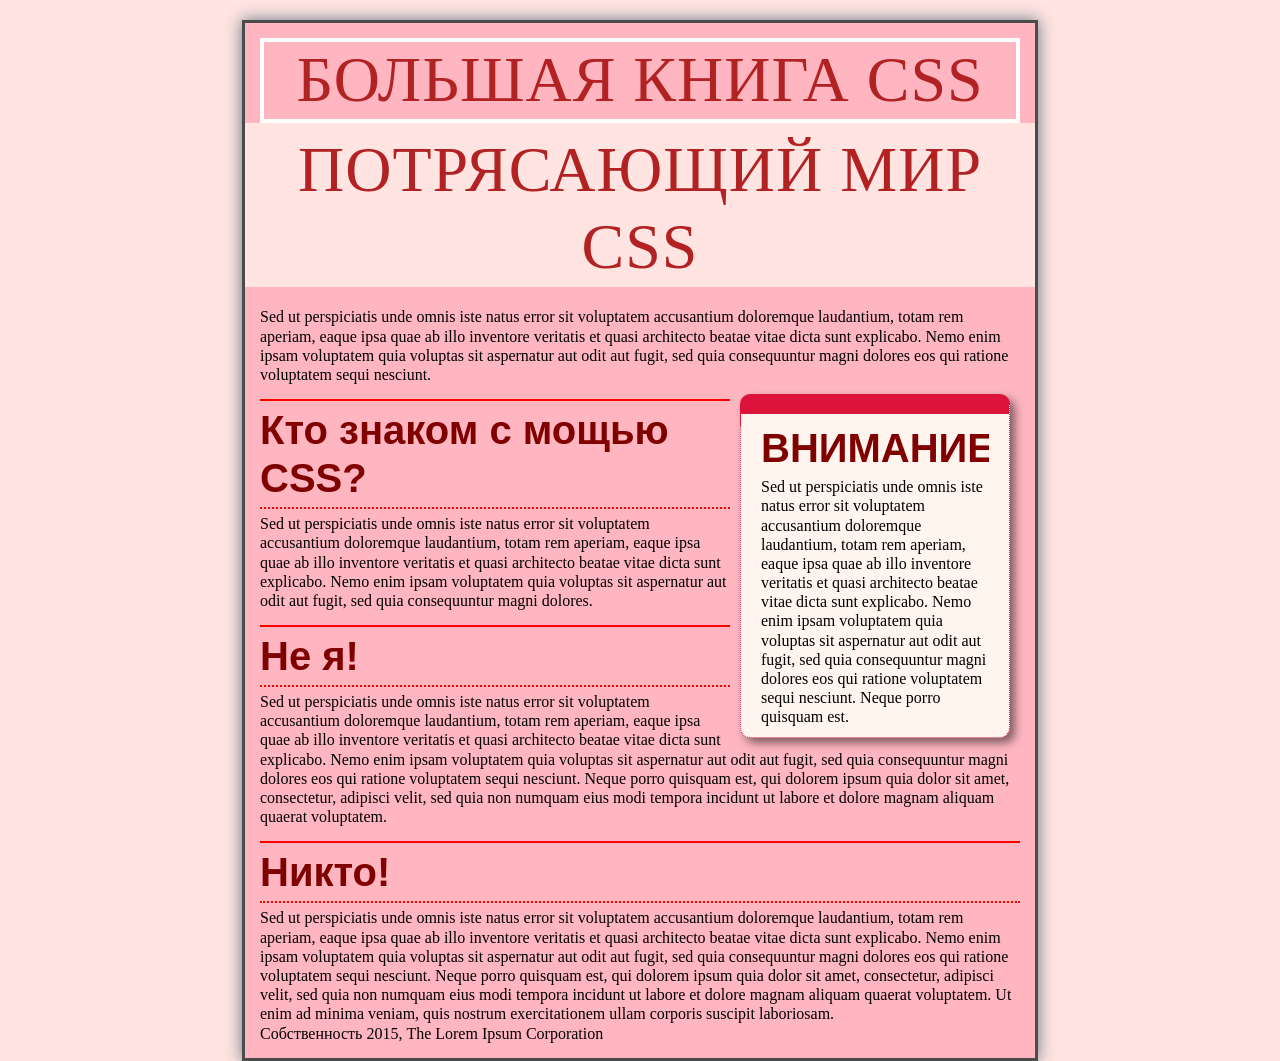
==== index2.html @ 2669c155 "Поля, отступы, границы" ====
<!doctype html>
<html>
<head>
<meta charset="UTF-8">
<title>Поля, отступы, границы и фон</title>
<link rel="stylesheet" href="main2.css">
</head>

<body id="article">
  <div id="banner"><h1 class="visual"> Большая книга CSS </h1>
  </div>

  <h1>Потрясающий мир CSS</h1>
  <p>Sed ut perspiciatis unde omnis iste natus error sit voluptatem accusantium doloremque laudantium, totam rem aperiam, eaque ipsa quae ab illo inventore veritatis et quasi architecto beatae vitae dicta sunt explicabo. Nemo enim ipsam voluptatem quia voluptas sit aspernatur aut odit aut fugit, sed quia consequuntur magni dolores eos qui ratione voluptatem sequi nesciunt. </p> 
 <div class="sidebar">
    <h2>ВНИМАНИЕ</h2>
    <p class="note">Sed ut perspiciatis unde omnis iste natus error sit voluptatem accusantium doloremque laudantium, totam rem aperiam, eaque ipsa quae ab illo inventore veritatis et quasi architecto beatae vitae dicta sunt explicabo. Nemo enim ipsam voluptatem quia voluptas sit aspernatur aut odit aut fugit, sed quia consequuntur magni dolores eos qui ratione voluptatem sequi nesciunt. Neque porro quisquam est.</p>
  </div>
  <h2>Кто знаком с мощью CSS?</h2>
  <p>Sed ut perspiciatis unde omnis iste natus error sit voluptatem accusantium doloremque laudantium, totam rem aperiam, eaque ipsa quae ab illo inventore veritatis et quasi architecto beatae vitae dicta sunt explicabo. Nemo enim ipsam voluptatem quia voluptas sit aspernatur aut odit aut fugit, sed quia consequuntur magni dolores.</p>
<h2>Не я!</h2>
<p>Sed ut perspiciatis unde omnis iste natus error sit voluptatem accusantium doloremque laudantium, totam rem aperiam, eaque ipsa quae ab illo inventore veritatis et quasi architecto beatae vitae dicta sunt explicabo. Nemo enim ipsam voluptatem quia voluptas sit aspernatur aut odit aut fugit, sed quia consequuntur magni dolores eos qui ratione voluptatem sequi nesciunt. Neque porro quisquam est, qui dolorem ipsum quia dolor sit amet, consectetur, adipisci velit, sed quia non numquam eius modi tempora incidunt ut labore et dolore magnam aliquam quaerat voluptatem. </p>
  <h2>Никто!</h2>
  <p>Sed ut perspiciatis unde omnis iste natus error sit voluptatem accusantium doloremque laudantium, totam rem aperiam, eaque ipsa quae ab illo inventore veritatis et quasi architecto beatae vitae dicta sunt explicabo. Nemo enim ipsam voluptatem quia voluptas sit aspernatur aut odit aut fugit, sed quia consequuntur magni dolores eos qui ratione voluptatem sequi nesciunt. Neque porro quisquam est, qui dolorem ipsum quia dolor sit amet, consectetur, adipisci velit, sed quia non numquam eius modi tempora incidunt ut labore et dolore magnam aliquam quaerat voluptatem. Ut enim ad minima veniam, quis nostrum exercitationem ullam corporis suscipit laboriosam.</p>
  <p>Собственность 2015, The Lorem Ipsum Corporation</p>
</body>
</html>
---- main2.css ----
/* сброс стилей браузера */
html, body, div, span, object, iframe, h1, h2, h3, h4, h5, h6, p, blockquote, pre, a, abbr, acronym, address, big, cite, code, del, dfn, em, img, ins, kbd, q, s, samp,small, strike, strong, sub, sup, tt, var, b, u, i, center, dl, dt, dd, ol, ul, li, fieldset, form, label, legend,
table, caption, tbody, tfoot, thead, tr, th, td, article, aside, canvas, details, embed, 
figure, figcaption, footer, header, hgroup, menu, nav, output, ruby, section, summary,
time, mark, audio, video {
  margin: 0;
  padding: 0;
  border: 0;
  font-size: 100%;
  vertical-align: baseline;
}
article, aside, details, figcaption, figure, footer, header, hgroup, menu, nav, section {
  display: block;
}
body {
  line-height: 1.2;
}
ol { 
  padding-left: 1.4em;
  list-style: decimal;
}
ul {
  padding-left: 1.4em;
  list-style: square;
}
table {
  border-collapse: collapse;
  border-spacing: 0;
} 
/* конец кода сброса стилей браузера */
html {
	background-color: #FFE4E1;
}
body {
	background-color: #FFB6C1;
	border: 3px solid rgb(75,75,75);
	max-width: 760px;
	margin-top: 20px;
	margin-left: auto;
	margin-right: auto;
	padding: 15px;
	box-shadow: 0 0 15px rgba(44,82,100,0.75);
}
h1{
	font-size: 4em;
	font-family: Georgia, "Times New Roman", Times, serif;
	font-weight: normal;
	text-align: center;
	letter-spacing: 1px;
	color: #B22222;
	text-transform: uppercase;
	background-color: #FFE4E1;
	padding: 9px 15px 2px 15px;
	margin: 0 -15px 20px -15px;
}
h2 {
	font-size: 2.5em;
	font-family: "Arial Narrow", Arial, Helvetica, sans-serif;
	color: #800000;
	border-top: 2px solid red;
	border-bottom: 2px dotted rgb(255,0,0);
	padding-top: 5px;
	padding-bottom: 5px;
	margin: 15px 0 5px 0;
	overflow: hidden;
}
.sidebar {
	width: 30%;
	float: right;
	margin: 10px;
	background: #FFF5EE;
	padding: 10px 20px;
	border: 1px dotted #DC143C;
	border-top: 20px solid #DC143C;
	border-radius: 10px;
	box-shadow: 5px 5px 10px rgba(0,0,0,0.5);
}
.sidebar h2 {
	border: none;
	margin-top: 0;
	padding: 0;
}
.visual {
	max-width: 760px;
	margin: 0 auto;
	padding: 0 10px;
	border: 4px solid white;
	background: url(./images/banner2.avif) repeat-x;
	background-size: auto 140px;
}
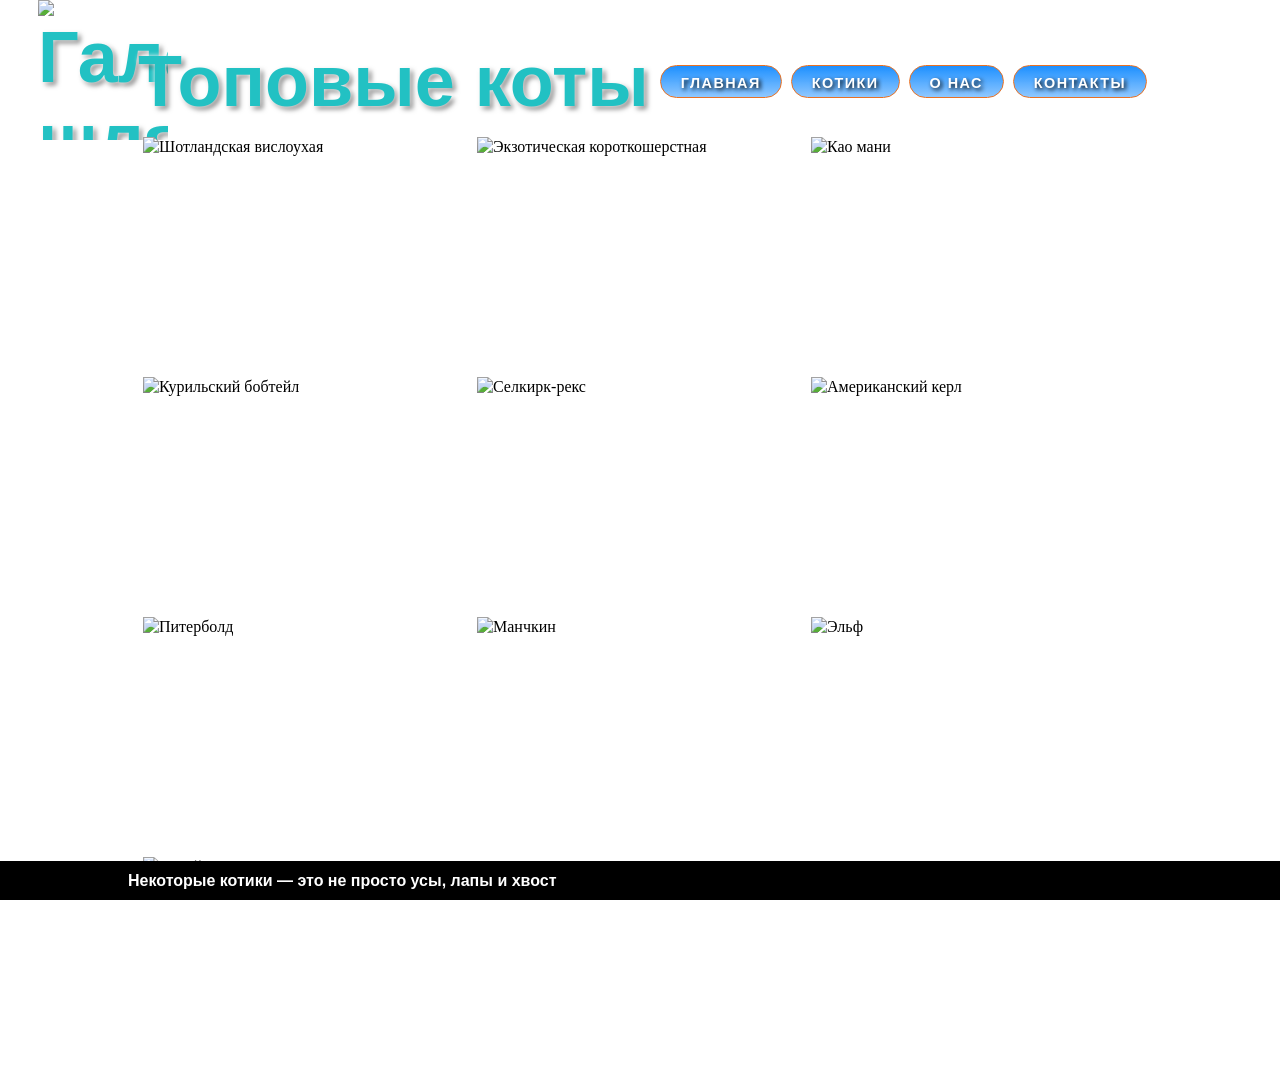
==== commit cee160ab: "Фотогалерея2" ====
--- a/index2.html
+++ b/index2.html
@@ -2,26 +2,67 @@
 <html>
 <head>
 <meta charset="UTF-8">
-<title>Поля, отступы, границы и фон</title>
-<link rel="stylesheet" href="main2.css">
+<title>TOP CAT</title>
+<link href="styles.css" rel="stylesheet">
 </head>
-
-<body id="article">
-  <div id="banner"><h1 class="visual"> Большая книга CSS </h1>
-  </div>
-
-  <h1>Потрясающий мир CSS</h1>
-  <p>Sed ut perspiciatis unde omnis iste natus error sit voluptatem accusantium doloremque laudantium, totam rem aperiam, eaque ipsa quae ab illo inventore veritatis et quasi architecto beatae vitae dicta sunt explicabo. Nemo enim ipsam voluptatem quia voluptas sit aspernatur aut odit aut fugit, sed quia consequuntur magni dolores eos qui ratione voluptatem sequi nesciunt. </p> 
- <div class="sidebar">
-    <h2>ВНИМАНИЕ</h2>
-    <p class="note">Sed ut perspiciatis unde omnis iste natus error sit voluptatem accusantium doloremque laudantium, totam rem aperiam, eaque ipsa quae ab illo inventore veritatis et quasi architecto beatae vitae dicta sunt explicabo. Nemo enim ipsam voluptatem quia voluptas sit aspernatur aut odit aut fugit, sed quia consequuntur magni dolores eos qui ratione voluptatem sequi nesciunt. Neque porro quisquam est.</p>
-  </div>
-  <h2>Кто знаком с мощью CSS?</h2>
-  <p>Sed ut perspiciatis unde omnis iste natus error sit voluptatem accusantium doloremque laudantium, totam rem aperiam, eaque ipsa quae ab illo inventore veritatis et quasi architecto beatae vitae dicta sunt explicabo. Nemo enim ipsam voluptatem quia voluptas sit aspernatur aut odit aut fugit, sed quia consequuntur magni dolores.</p>
-<h2>Не я!</h2>
-<p>Sed ut perspiciatis unde omnis iste natus error sit voluptatem accusantium doloremque laudantium, totam rem aperiam, eaque ipsa quae ab illo inventore veritatis et quasi architecto beatae vitae dicta sunt explicabo. Nemo enim ipsam voluptatem quia voluptas sit aspernatur aut odit aut fugit, sed quia consequuntur magni dolores eos qui ratione voluptatem sequi nesciunt. Neque porro quisquam est, qui dolorem ipsum quia dolor sit amet, consectetur, adipisci velit, sed quia non numquam eius modi tempora incidunt ut labore et dolore magnam aliquam quaerat voluptatem. </p>
-  <h2>Никто!</h2>
-  <p>Sed ut perspiciatis unde omnis iste natus error sit voluptatem accusantium doloremque laudantium, totam rem aperiam, eaque ipsa quae ab illo inventore veritatis et quasi architecto beatae vitae dicta sunt explicabo. Nemo enim ipsam voluptatem quia voluptas sit aspernatur aut odit aut fugit, sed quia consequuntur magni dolores eos qui ratione voluptatem sequi nesciunt. Neque porro quisquam est, qui dolorem ipsum quia dolor sit amet, consectetur, adipisci velit, sed quia non numquam eius modi tempora incidunt ut labore et dolore magnam aliquam quaerat voluptatem. Ut enim ad minima veniam, quis nostrum exercitationem ullam corporis suscipit laboriosam.</p>
-  <p>Собственность 2015, The Lorem Ipsum Corporation</p>
+<body>
+<header>
+<h1>Топовые коты <img src="images/hat2.png" width="130" height="140" alt="Галерея шляп" class="badge"></h1>
+<nav>
+	<ul>
+		<li><a href="#">Главная</a></li>
+		<li><a href="#">Котики</a></li>
+		<li><a href="#">О нас</a></li>
+		<li><a href="#">Контакты</a></li>
+	</ul>
+</nav>
+</header>
+<div class="gallery">
+<figure>
+<img src="images/cat1.png" width="300" height="210" alt="Шотландская вислоухая">
+<figcaption><strong>Шотландская вислоухая</strong> Эта порода, появившаяся в результате генетической мутации в 1961 году, сегодня одна из самых популярных в мире — кроме облика мягкой игрушки, шотландские вислоухие славятся чрезвычайно ласковой натурой.</figcaption>
+</figure>
+<figure>
+<img src="images/cat2.jpg" width="300" height="210" alt="Экзотическая короткошерстная">
+<figcaption><strong>Экзотическая короткошерстная</strong> Появились они в результате скрещивания американской гладкошерстной и персидской кошек — гибрид получил густую и пышную плюшевую шубку и вздернутый до небес нос.</figcaption>
+</figure>
+<figure>
+<img src="images/cat3.jpg" width="300" height="210" alt="Као мани">
+<figcaption><strong>Као мани</strong> В стародавние времена в Таиланде считалось, что белоснежные коты с необыкновенно ясными глазами приносят удачу .</figcaption>
+</figure>
+<figure>
+<img src="images/cat4.jpg" width="300" height="210" alt="Курильский бобтейл">
+<figcaption><strong>Курильский бобтейл</strong>Эти крупные коты с большой головой и сильными лапами имеют вместо хвоста забавный помпон. Предполагают, что на Курилах встретились японские бобтейлы — местные кошки с коротким искривленным хвостом — и коты сибирские.</figcaption>
+</figure>
+<figure>
+<img src="images/cat5.jpg" width="300" height="210" alt="Селкирк-рекс">
+<figcaption><strong>Селкирк-рекс</strong> «Кот в овечьей шкуре» — вот как называют этого пушистика, и не зря. Он относится к породам семейства рексов — их объединяет одна и та же генетическая мутация, из-за которой их шерсть становится кучерявой.</figcaption>
+</figure>
+<figure>
+<img src="images/cat6.jpg" width="300" height="210" alt="Американский керл">
+<figcaption><strong>Американский керл</strong>  Американские керлы выглядели бы как обычные мурлыки, хотя и довольно симпатичные, но что делает их особенными — это их уши. Мало того что они твердые, почти как у человека, так еще и загибаются назад под углом до 180 градусов.</figcaption>
+</figure>
+<figure>
+<img src="images/cat7.jpg" width="300" height="210" alt="Питерболд">
+<figcaption><strong>Питерболд</strong> Плод союза донского сфинкса и ориентальной кошки, от отца он унаследовал кожу практически без шерсти, от матери — грациозное тело, удлиненную морду, миндалевидные глаза и большие красивые уши.</figcaption>
+</figure>
+<figure>
+<img src="images/cat8.jpg" width="300" height="210" alt="Манчкин">
+<figcaption><strong>Манчкин</strong> В мире кошачьих это создание убедительно играет роль таксы. Из-за непропорционально коротких конечностей манчкин возвышается над землей совсем ненамного. </figcaption>
+</figure>
+<figure>
+<img src="images/cat9.webp" width="300" height="210" alt="Эльф">
+<figcaption><strong>Эльф</strong> Одни из самых странных на вид кошек появились в результате скрещивания двух пород, которые уже сами по себе были странными на вид, — сфинкса и американского керла. </figcaption>
+</figure>
+<figure>
+<img src="images/cat10.jpg" width="300" height="210" alt="Ликой">
+<figcaption><strong>Ликой</strong> Этих котов еще называют кошками-оборотнями, потому что они выглядят ровно так, как положено выглядеть ужасу, крадущемуся под покровом ночи. </figcaption>
+</figure>
+</div>
+<footer>
+<div class="copyright">
+<p>Некоторые котики — это не просто усы, лапы и хвост</p>
+</div>
+</footer>
 </body>
 </html>
--- a/styles.css
+++ b/styles.css
@@ -0,0 +1,186 @@
+/* сброс стилей браузера */
+html, body, div, span, object, iframe, h1, h2, h3, h4, h5, h6, p, blockquote, pre, a, abbr, acronym, address, big, cite, code, del, dfn, em, img, ins, kbd, q, s, samp,small, strike, strong, sub, sup, tt, var, b, u, i, center, dl, dt, dd, ol, ul, li, fieldset, form, label, legend,
+table, caption, tbody, tfoot, thead, tr, th, td, article, aside, canvas, details, embed, 
+figure, figcaption, footer, header, hgroup, menu, nav, output, ruby, section, summary,
+time, mark, audio, video {
+	margin: 0;
+	padding: 0;
+	border: 0;
+	font-size: 100%;
+	vertical-align: baseline;
+}
+article, aside, details, figcaption, figure, footer, header, hgroup, menu, nav, section {
+	display: block;
+}
+body {
+	line-height: 1.2;
+}
+ol { 
+	padding-left: 1.4em;
+	list-style: decimal;
+}
+ul {
+	padding-left: 1.4em;
+	list-style: square;
+}
+table {
+	border-collapse: collapse;
+	border-spacing: 0;
+} 
+/* конец кода сброса стилей браузера */
+
+/* веб-шрифты */
+
+@font-face {
+    font-family: 'Titillium';
+    src: url('fonts/TitilliumText22L001-webfont.eot');
+    src: url('fonts/TitilliumText22L001-webfont.eot?#iefix') format('embedded-opentype'),
+         url('fonts/TitilliumText22L001-webfont.woff') format('woff'),
+         url('fonts/TitilliumText22L001-webfont.ttf') format('truetype'),
+         url('fonts/TitilliumText22L001-webfont.svg#TitilliumText22LThin') format('svg');
+    font-weight: 100;
+    font-style: normal;
+}
+@font-face {
+    font-family: 'Titillium';
+    src: url('fonts/TitilliumText22L003-webfont.eot');
+    src: url('fonts/TitilliumText22L003-webfont.eot?#iefix') format('embedded-opentype'),
+         url('fonts/TitilliumText22L003-webfont.woff') format('woff'),
+         url('fonts/TitilliumText22L003-webfont.ttf') format('truetype'),
+         url('fonts/TitilliumText22L003-webfont.svg#TitilliumText22LRegular') format('svg');
+    font-weight: 400;
+    font-style: normal;
+}
+@font-face {
+    font-family: 'Titillium';
+    src: url('fonts/TitilliumText22L005-webfont.eot');
+    src: url('fonts/TitilliumText22L005-webfont.eot?#iefix') format('embedded-opentype'),
+         url('fonts/TitilliumText22L005-webfont.woff') format('woff'),
+         url('fonts/TitilliumText22L005-webfont.ttf') format('truetype'),
+         url('fonts/TitilliumText22L005-webfont.svg#TitilliumText22LBold') format('svg');
+    font-weight: 700;
+    font-style: normal;
+}
+body {
+	max-width: 1024px;
+	margin: 0 auto;	
+}
+header h1 {
+	font: 700 72px Titillium, Arial, sans-serif;
+	color: rgb(34,193,195);
+	text-shadow: 0 0 5px white,
+	             3px 3px 5px rgba(0,0,0,.5);
+}
+nav ul {
+	margin: 0;
+	padding: 0;
+	list-style-type: none;	
+}
+nav li {
+	display: inline;	
+}
+nav a {
+	display: inline-block;
+	padding: 9px 20px 5px 20px;
+	border-radius:20px;
+	text-decoration: none;	
+	font-family: Titillium, Arial, sans-serif;
+	font-weight: 700;
+	color: white;
+	text-shadow: 2px 2px 4px rgba(0,0,0,1);
+	text-transform:uppercase;
+	font-size: .9em;
+	letter-spacing: .1em;
+	background-color: rgb(232,113,35);
+	background: -webkit-linear-gradient(top, rgba(30,144,255,1),rgba(30,144,255,.5));
+	background: -moz-linear-gradient(top, rgba(30,144,255,1),rgba(232,113,35,.5));
+	background: -o-linear-gradient(top, rgba(232,113,35,1),rgba(232,113,35,.5));
+	background: linear-gradient(top, rgba(232,113,35,1),rgba(232,113,35,.5));
+	border: 1px solid rgb(232,113,35);
+	margin-right: 5px;
+}
+figcaption strong {
+	font-weight: 700;
+	display: block;
+}
+footer .copyright {
+	font-family: Titillium, Arial, sans-serif;
+	font-weight: 700;
+	color: white;
+	margin: 0 auto;
+	max-width: 1024px;
+}
+
+/* стили из практикума главы 14 */
+header {
+	position: relative;
+	margin-top: 20px;
+	padding: 20px 0 0 10px;
+}
+header .badge {
+	position: absolute;
+	top: -20px;
+	left: -90px;
+	z-index: -1;
+}
+header nav {
+	position: absolute;
+	right: 0;
+	top: 45px;
+}
+.gallery figure {
+	display: inline-block;
+	width: 300px;
+	height: 210px;
+	margin: 15px;
+	position: relative;
+}
+.gallery figcaption {
+	position: absolute;
+	top: 0%;
+	bottom: 0%;
+	left: 0;
+	right: 0;
+	background-color: rgba(153,153,153,.9);
+	padding: 20px;
+	font-family: Titillium, sans-serif;
+	font-weight: 400;
+	font-size: .9em;
+	color: white;
+	opacity: 0;
+	transition: opacity 1.2s ease-out;
+}
+.gallery figure:hover figcaption {
+	opacity: 1;
+}
+footer {
+	position: fixed;
+	bottom: 0;
+	left: 0;
+	right: 0;
+	padding: 10px;
+	background-color: black;
+	color: white;
+}
+
+
+
+
+
+
+
+
+
+
+
+
+
+
+
+
+
+
+
+
+
+
